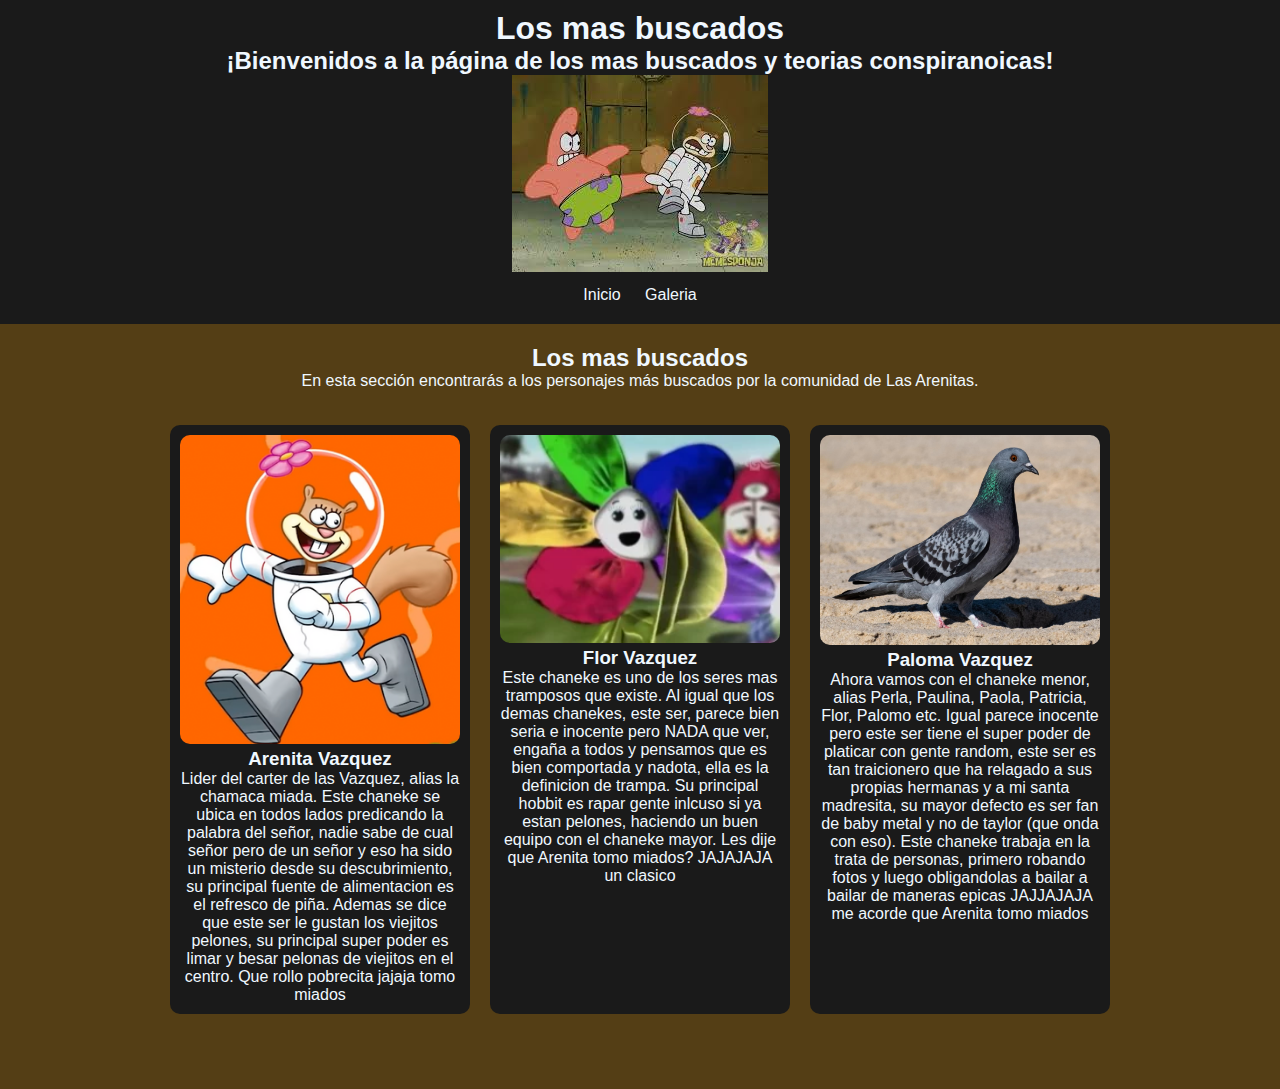
==== index.html @ e807ccbc "todo" ====
<!DOCTYPE html>
<html lang="en">
<head>
    <meta charset="UTF-8">
    <meta name="viewport" content="width=device-width, initial-scale=1.0">
    <title>Las Arenitas</title>
    <link rel="stylesheet" href="css/estilos.css">
</head>
<body>
    <header>
        <h1>Los mas buscados</h1>
        <h2>¡Bienvenidos a la página de los mas buscados y teorias conspiranoicas!</h2>
        <img class="logo" src="img/logo.jpg" alt="Logo de Las Arenitas">
        <nav>
            <ul class="ul-nav">
                <li class="li-nav"><a href="index.html">Inicio</a></li>
                <li class="li-nav"><a href="memes.html">Galeria</a></li>
            </ul>
        </nav>
    </header>

    <main>
        <section class="box-most-wanted">
            <h2>Los mas buscados</h2>
            <p>En esta sección encontrarás a los personajes más buscados por la comunidad de Las Arenitas.</p>
            <div class="contenedor">
                <div class="personaje">
                    <img class="img-personaje" src="img/1.png" alt="Personaje 1">
                    <h3>Arenita Vazquez</h3>
                    <p>Lider del carter de las Vazquez, alias la chamaca miada. Este chaneke se ubica en todos lados predicando la palabra del señor, nadie sabe de cual señor pero de un señor y eso ha sido un misterio desde su descubrimiento, su principal fuente de alimentacion es el refresco de piña. Ademas se dice que este ser le gustan los viejitos pelones, su principal super poder es limar y besar pelonas de viejitos en el centro. Que rollo pobrecita jajaja tomo miados </p>
                </div>
                <div class="personaje">
                    <img class="img-personaje" src="img/2.webp" alt="Personaje 2">
                    <h3>Flor Vazquez</h3>
                    <p>Este chaneke es uno de los seres mas tramposos que existe. Al igual que los demas chanekes, este ser, parece bien seria e inocente pero NADA que ver, engaña a todos y pensamos que es bien comportada y nadota, ella es la definicion de trampa. Su principal hobbit es rapar gente inlcuso si ya estan pelones, haciendo un buen equipo con el chaneke mayor. Les dije que Arenita tomo miados? JAJAJAJA un clasico</p>
                </div>
                <div class="personaje">
                    <img class="img-personaje" src="img/3.jpg" alt="Personaje 3">
                    <h3>Paloma Vazquez</h3>
                    <p>Ahora vamos con el chaneke menor, alias Perla, Paulina, Paola, Patricia, Flor, Palomo etc. Igual parece inocente pero este ser tiene el super poder de platicar con gente random, este ser es tan traicionero que ha relagado a sus propias hermanas y a mi santa madresita, su mayor defecto es ser fan de baby metal y no de taylor (que onda con eso). Este chaneke trabaja en la trata de personas, primero robando fotos y luego obligandolas a bailar a bailar de maneras epicas JAJJAJAJA me acorde que Arenita tomo miados</p>
                </div>
            </div>
        </section>
    </main>
</body>
</html>
---- css/estilos.css ----
* {
    margin: 0;
    padding: 0;
    box-sizing: border-box;
}

body {
    font-family: 'Arial', sans-serif;
    background-color: #543e15;
    color: aliceblue;
}

header {
    background-color: #1a1a1a;
    padding: 10px 0;
    text-align: center;
}

header h1 {
    font-size: 2em;
}

nav {
    background-color: #1a1a1a;
    padding: 10px 0;
    text-align: center;
}

.ul-nav {
    list-style: none;
}

.ul-nav li {
    display: inline;
    margin: 0 10px;
}

.ul-nav a {
    text-decoration: none;
    color: aliceblue;
}

.ul-nav a:hover {
    color: #f1c40f;
}

main {
    padding: 20px;
}

section {
    margin-bottom: 20px;
}

.box-most-wanted {
    display: flex;
    flex-direction: column;
    align-items: center;
    flex-wrap: wrap;
    justify-content: space-around;
}

.contenedor{
    display: flex;
    flex-wrap: wrap;
    justify-content: space-around;
    padding: 25px;
}

.personaje {
    background-color: #1a1a1a;
    border-radius: 10px;
    margin: 10px;
    padding: 10px;
    width: 300px;
    text-align: center;
}

.img-personaje {
    width: 100%;
    border-radius: 10px;
}

.galery{
    display: flex;
    flex-direction: row;
    flex-wrap: wrap;
    justify-content: space-around;
    height: auto;
    gap: 10px;
}

.img-meme {
    width: 300px;
    border-radius: 10px;
}

/* Añadir esto a tu archivo css/estilos.css */
.modal {
    display: none; 
    position: fixed; 
    z-index: 1; 
    padding-top: 60px; 
    left: 0;
    top: 0;
    width: 100%; 
    height: 100%; 
    overflow: auto; 
    background-color: rgb(0,0,0); 
    background-color: rgba(0,0,0,0.9); 
}

.modal-content {
    margin: auto;
    display: block;
    width: 80%;
    max-width: 700px;
}

.modal-content, #caption {    
    animation-name: zoom;
    animation-duration: 0.6s;
}

@keyframes zoom {
    from {transform:scale(0)} 
    to {transform:scale(1)}
}

.close {
    position: absolute;
    top: 15px;
    right: 35px;
    color: #fff;
    font-size: 40px;
    font-weight: bold;
    transition: 0.3s;
}

.close:hover,
.close:focus {
    color: #bbb;
    text-decoration: none;
    cursor: pointer;
}

/*responsive*/
@media screen and (max-width: 600px) {
    .contenedor {
        padding: 10px;
    }

    .personaje {
        width: 100%;
    }

    .img-personaje {
        width: 100%;
    }

    .galery {
        display: flex;
        flex-direction: column;
        gap: 10px;
    }

    .img-meme {
        width: 100%;
    }
}
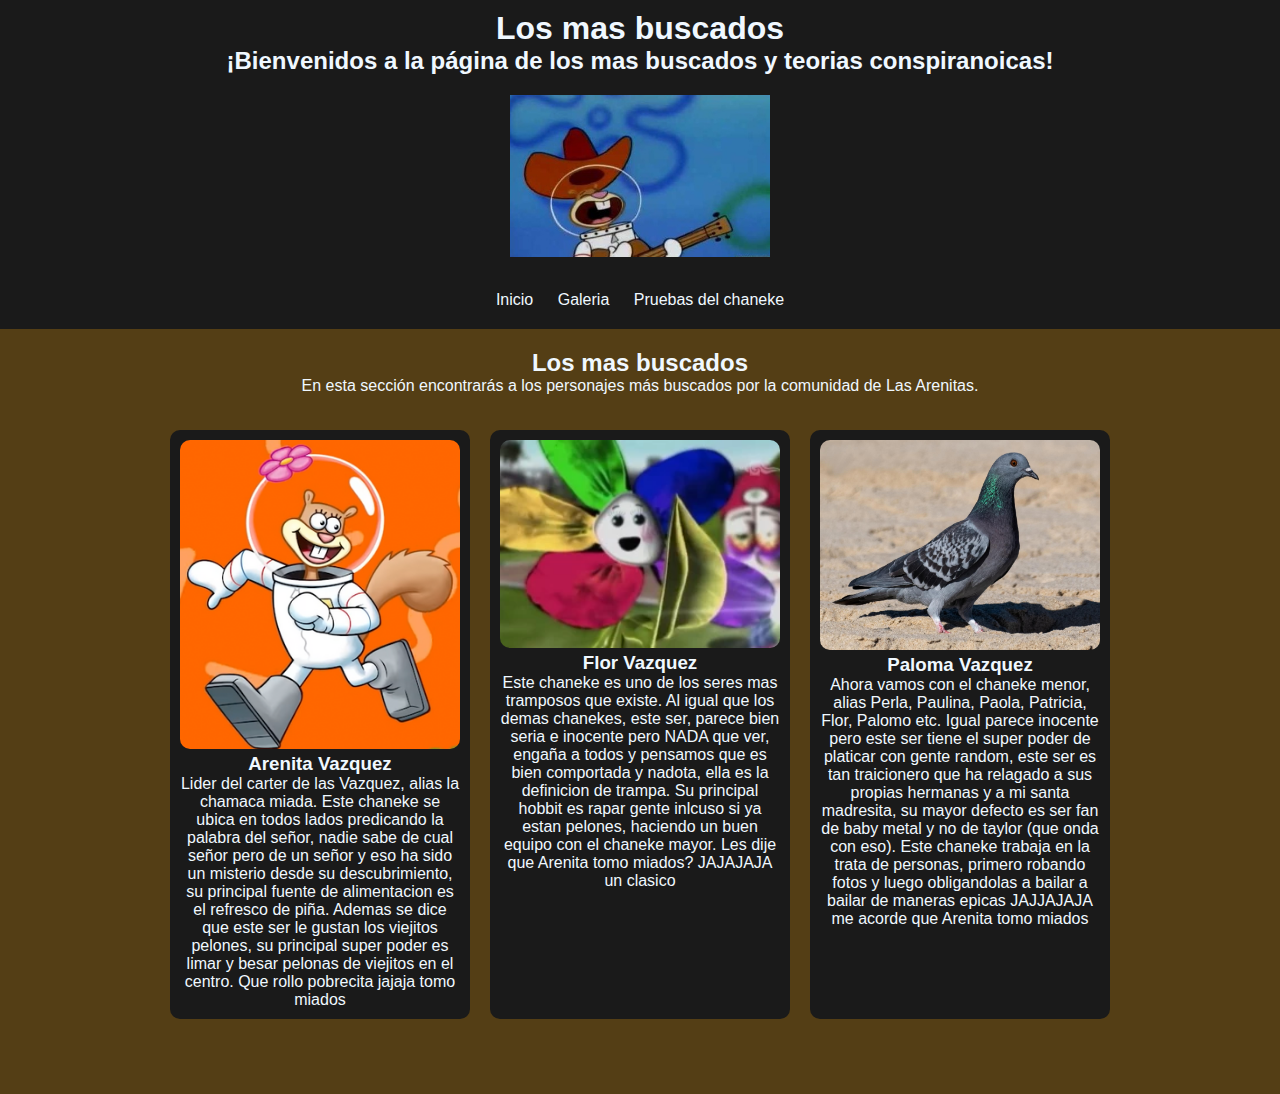
==== commit c9d3bda6: "add html pruebas" ====
--- a/index.html
+++ b/index.html
@@ -15,6 +15,7 @@
             <ul class="ul-nav">
                 <li class="li-nav"><a href="index.html">Inicio</a></li>
                 <li class="li-nav"><a href="memes.html">Galeria</a></li>
+                <li class="li-nav"><a href="pruebas.html">Pruebas del chaneke</a></li>
             </ul>
         </nav>
     </header>
--- a/css/estilos.css
+++ b/css/estilos.css
@@ -16,6 +16,11 @@
     text-align: center;
 }
 
+.logo {
+    width: 300px;
+    padding: 20px;
+}
+
 header h1 {
     font-size: 2em;
 }
@@ -93,6 +98,38 @@
 .img-meme {
     width: 300px;
     border-radius: 10px;
+}
+
+.video {
+    display: flex;
+    flex-direction: row;
+    flex-wrap: wrap;
+    justify-content: space-around;
+    height: auto;
+    gap: 10px;    
+}
+
+/*pruebas*/
+.pruebas {
+    display: flex;
+    flex-direction: row;
+    flex-wrap: wrap;
+    justify-content: space-around;
+    height: auto;
+    gap: 10px;
+}
+
+.pruebas p {
+    background-color: #403838;
+    border-radius: 10px;
+    margin: 10px;
+    padding: 10px;
+    text-align: center;
+    font-size: 1.5em;
+}
+
+.pruebas p:hover {
+    background-color: #000000;
 }
 
 /* Añadir esto a tu archivo css/estilos.css */
@@ -167,4 +204,44 @@
     .img-meme {
         width: 100%;
     }
+
+    .video {
+        display: flex;
+        flex-direction: column;
+        gap: 10px;
+    }
+
+    .modal-content {
+        width: 100%;
+    }
+
+    .video-container {
+        display: flex;
+        flex-direction: column;
+        align-items: center;
+        gap: 20px; /* Espacio entre los videos */
+        padding: 20px;
+    }
+    
+    video {
+        width: 100%;
+        max-width: 640px;
+        height: auto;
+        border: 1px solid #ccc;
+        border-radius: 8px;
+    }
+    
+    @media (min-width: 768px) {
+        .video-container {
+            flex-direction: row;
+            flex-wrap: wrap;
+            justify-content: space-around;
+        }
+    
+        video {
+            width: 45%;
+            max-width: none;
+        }
+    }
+    
 }